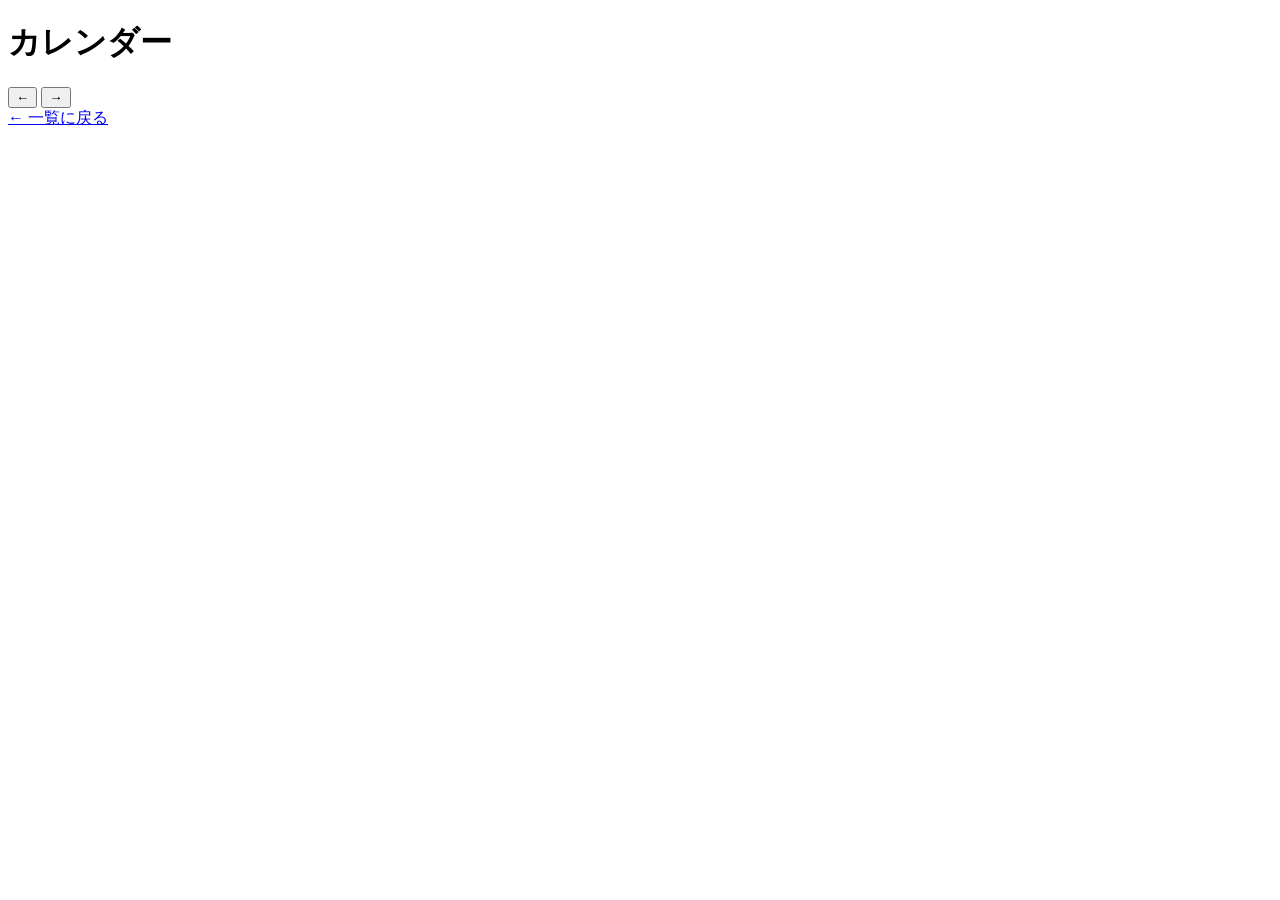
==== index.html @ 77db7c17 "Create index.html" ====
<!DOCTYPE html>
<html lang="ja">
<head>
    <meta charset="UTF-8">
    <title>カレンダー</title>
    <link rel="stylesheet" href="style.css">
</head>
<body>

<h1>カレンダー</h1>

<div>
    <button id="prev">←</button>
    <span id="month"></span>
    <button id="next">→</button>
</div>

<div id="calendar" class="calendar"></div>

<a href="index.html">← 一覧に戻る</a>

<script src="calendar.js"></script>
</body>
</html>
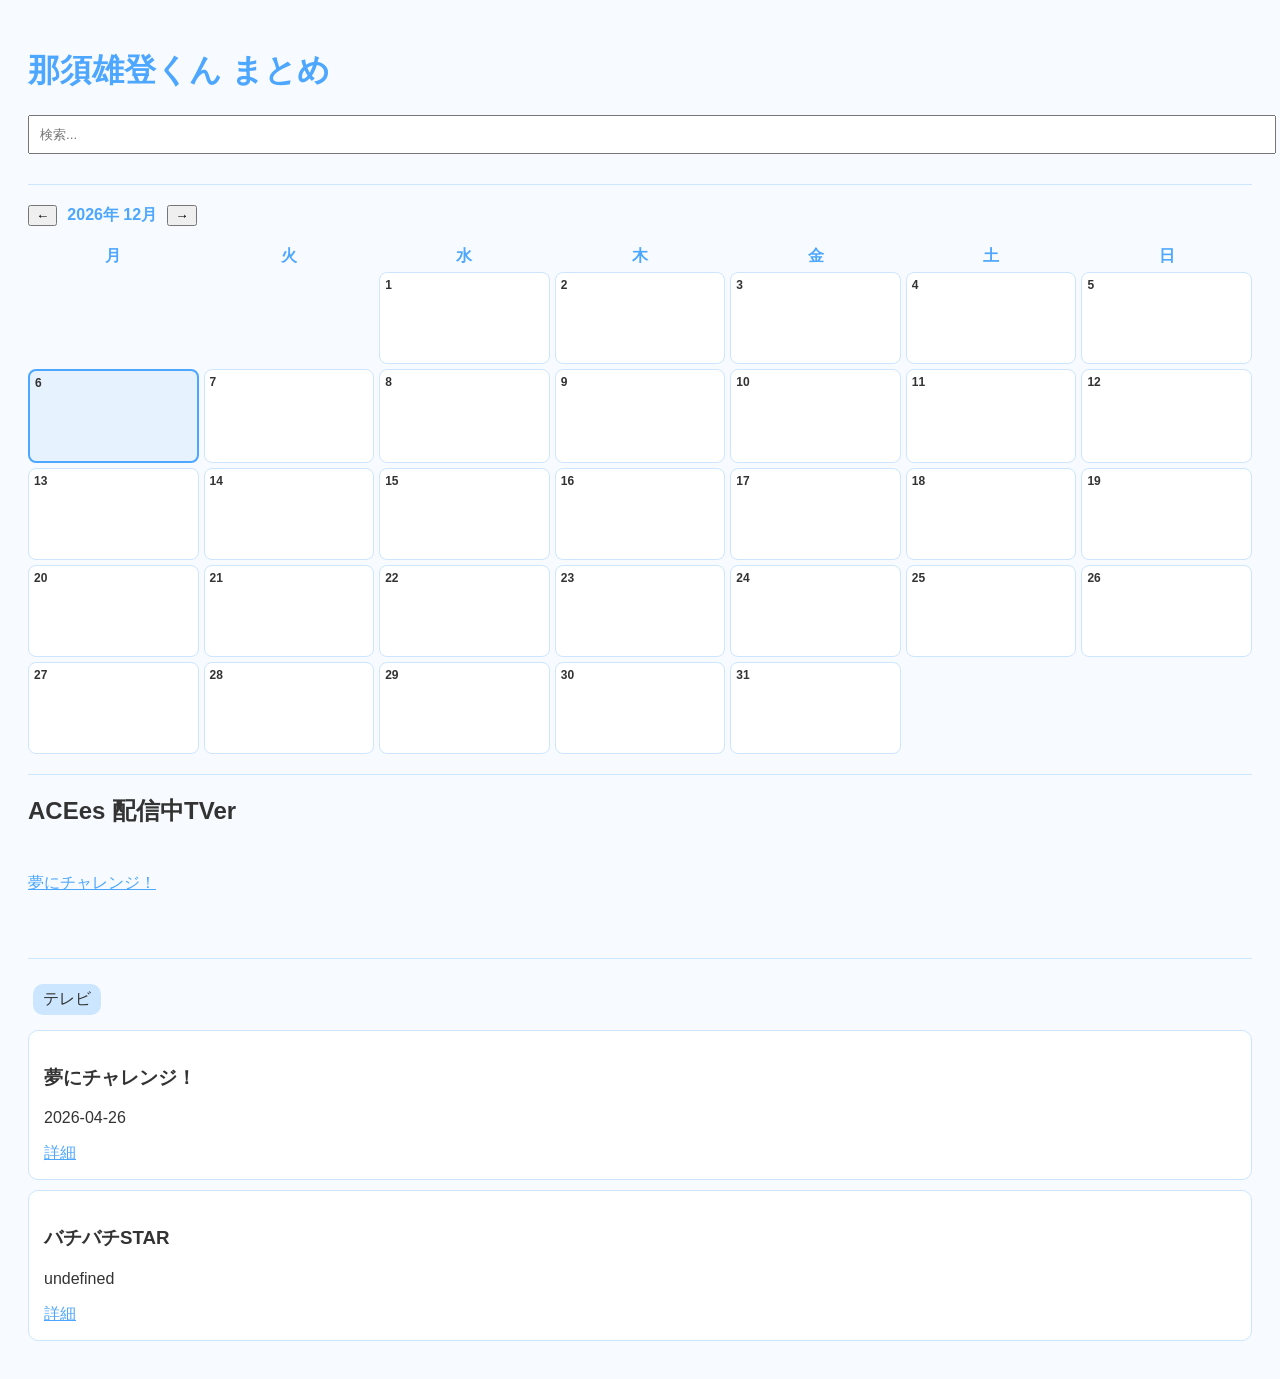
==== commit 336790b6: "Update index.html" ====
--- a/index.html
+++ b/index.html
@@ -2,23 +2,35 @@
 <html lang="ja">
 <head>
     <meta charset="UTF-8">
-    <title>カレンダー</title>
+    <title>那須雄登くん まとめ</title>
     <link rel="stylesheet" href="style.css">
 </head>
 <body>
 
-<h1>カレンダー</h1>
+<h1>那須雄登くん まとめ</h1>
 
-<div>
+<input type="text" id="search" placeholder="検索...">
+<hr>
+
+<div class="calendar-header">
     <button id="prev">←</button>
     <span id="month"></span>
     <button id="next">→</button>
 </div>
 
-<div id="calendar" class="calendar"></div>
+<div id="calendar"></div>
 
-<a href="index.html">← 一覧に戻る</a>
+<hr>
 
-<script src="calendar.js"></script>
+<h2>ACEes 配信中TVer</h2>
+
+<div id="tver-list" class="link-slider"></div>
+
+<hr>
+
+<div id="tags"></div>
+<div id="list"></div>
+
+<script src="script.js"></script>
 </body>
 </html>
--- a/style.css
+++ b/style.css
@@ -0,0 +1,109 @@
+body {
+    font-family: sans-serif;
+    background: #f7fbff;
+    color: #333;
+    padding: 20px;
+}
+
+h1 {color: #4da6ff;
+}
+
+#search {
+    padding: 10px;
+    width: 100%;
+    margin-bottom: 10px;
+}
+
+.tag {
+    display: inline-block;
+    background: #cce6ff;
+    padding: 5px 10px;
+    margin: 5px;
+    cursor: pointer;
+    border-radius: 10px;
+}
+
+hr {
+    margin: 20px 0;
+    border: none;
+    border-top: 1px solid #cce6ff;
+}
+
+.card {
+    background: white;
+    border: 1px solid #cce6ff;
+    padding: 15px;
+    margin: 10px 0;
+    border-radius: 10px;
+}
+
+a {
+    color: #4da6ff;
+}
+
+#calendar {
+    display: grid;
+    grid-template-columns: repeat(7, 1fr);
+    gap: 5px;
+    margin-top: 20px;
+}
+
+.calendar-header {
+    display: flex;
+    justify-content: flex-start;
+    align-items: center;
+    gap: 10px;
+    margin-bottom: 10px;
+    font-weight: bold;
+    color: #4da6ff;
+}
+
+.day {
+    background: white;
+    border: 1px solid #cce6ff;
+    min-height: 80px;
+    padding: 5px;
+    border-radius: 8px;
+    font-size: 12px;
+}
+
+.day strong{
+    display: block;
+}
+
+.event {
+    background: #4da6ff;
+    color: white;
+    padding: 2px;
+    margin-top: 3px;
+    border-radius: 5px;
+    font-size: 11px;
+}
+
+.weekday {
+    text-align: center;
+    font-weight: bold;
+    color: #4da6ff;
+}
+
+.link-slider {
+    display: flex;
+    overflow-x: auto;
+    gap: 10px;
+    padding: 10px 0;
+}
+
+.link-card img{
+    width: 30%;
+    border-radius: 8px;
+}
+
+.today {
+    border: 2px solid #4da6ff;
+    background: #e6f3ff;
+}
+
+.day.selected {
+    background: #4da6ff;
+    color: white;
+}
